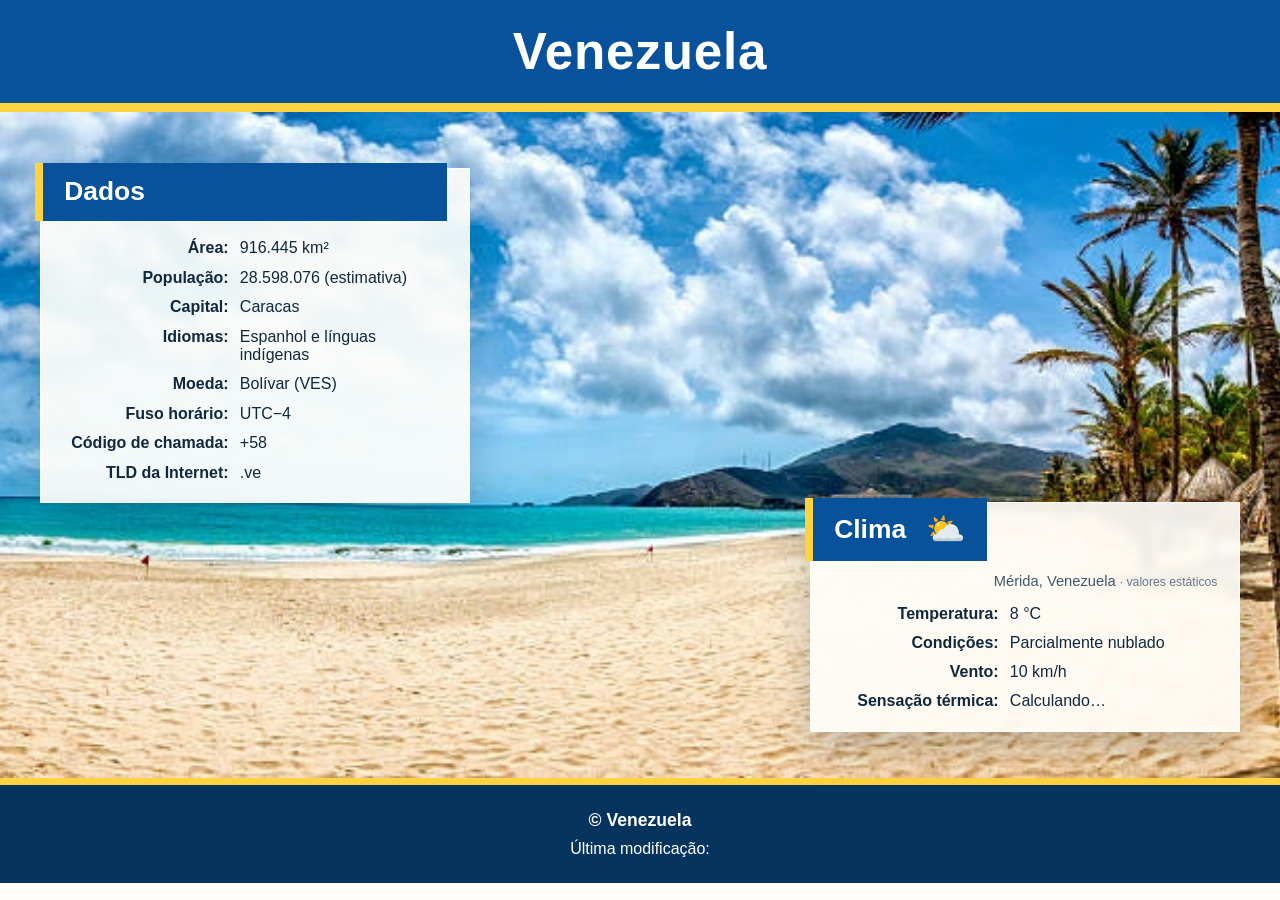
==== local.html @ 7c5c9c33 "local semana 03" ====
<!doctype html>
<html lang="pt-BR">
  <head>
    <meta charset="utf-8">
    <meta name="viewport" content="width=device-width, initial-scale=1">
    <meta name="theme-color" content="#07529a">
    <meta name="description" content="Conheça dados e clima da Venezuela em uma página responsiva.">
    <title>Venezuela — dados e clima</title>
    <link rel="stylesheet" href="estilos/local.css">
    <script src="js/local.js" defer></script>
  </head>
  <body>
    <header class="site-header">
      <h1>Venezuela</h1>
    </header>

    <main>
      <section class="country-scene" aria-label="Dados e clima da Venezuela">
        <picture class="hero-photo">
          <source
            media="(max-width: 47.999rem)"
            srcset="imagens/venezuela-waterfall-mobile.webp"
            type="image/webp">
          <source
            media="(min-width: 48rem)"
            srcset="imagens/venezuela-beach-desktop.webp"
            type="image/webp">
          <img
            src="imagens/venezuela-beach-desktop.webp"
            srcset="imagens/venezuela-beach-desktop.webp 612w"
            sizes="100vw"
            alt="Paisagem tropical da Venezuela"
            fetchpriority="high">
        </picture>

        <section class="info-panel data-panel" aria-labelledby="data-title">
          <h2 id="data-title">Dados</h2>
          <dl class="fact-list">
            <div><dt>Área:</dt><dd>916.445 km²</dd></div>
            <div><dt>População:</dt><dd>28.598.076 (estimativa)</dd></div>
            <div><dt>Capital:</dt><dd>Caracas</dd></div>
            <div><dt>Idiomas:</dt><dd>Espanhol e línguas indígenas</dd></div>
            <div><dt>Moeda:</dt><dd>Bolívar (VES)</dd></div>
            <div><dt>Fuso horário:</dt><dd>UTC−4</dd></div>
            <div><dt>Código de chamada:</dt><dd>+58</dd></div>
            <div><dt>TLD da Internet:</dt><dd>.ve</dd></div>
          </dl>
        </section>

        <section class="info-panel climate-panel" aria-labelledby="climate-title">
          <div class="climate-heading">
            <h2 id="climate-title">Clima</h2>
            <img class="weather-icon" src="images/weather.svg" alt="" aria-hidden="true">
          </div>
          <p class="weather-location">Mérida, Venezuela <span>· valores estáticos</span></p>
          <dl class="fact-list weather-list">
            <div><dt>Temperatura:</dt><dd>8 °C</dd></div>
            <div><dt>Condições:</dt><dd>Parcialmente nublado</dd></div>
            <div><dt>Vento:</dt><dd>10 km/h</dd></div>
            <div><dt>Sensação térmica:</dt><dd id="wind-chill" aria-live="polite">Calculando…</dd></div>
          </dl>
        </section>
      </section>
    </main>

    <footer class="site-footer">
      <p>© <span id="current-year"></span> Venezuela</p>
      <p>Última modificação: <time id="last-modified"></time></p>
    </footer>
  </body>
</html>
---- estilos/local.css ----
:root {
  color-scheme: light;
  --blue: #07529a;
  --blue-deep: #06345f;
  --blue-soft: #eaf3fc;
  --yellow: #ffd23f;
  --ink: #10283d;
  --paper: #fffefa;
  --panel: rgb(255 254 250 / 91%);
  --shadow: 0 1rem 2.4rem rgb(3 30 55 / 23%);
  --body-font: "Segoe UI", Arial, sans-serif;
}

* {
  box-sizing: border-box;
}

html {
  min-width: 320px;
  background: var(--paper);
}

body {
  margin: 0;
  color: var(--ink);
  font-family: var(--body-font);
}

.site-header {
  display: grid;
  min-height: 112px;
  place-items: center;
  padding: 1.25rem;
  border-bottom: 9px solid var(--yellow);
  background: var(--blue);
  color: white;
  text-align: center;
}

.site-header h1 {
  margin: 0;
  font-size: clamp(2rem, 4vw, 3.5rem);
  font-weight: 700;
  letter-spacing: 0.015em;
}

.country-scene {
  position: relative;
  display: grid;
  grid-template-columns: 1fr 1fr;
  min-height: min(74vh, 790px);
  padding: 2.5rem;
  isolation: isolate;
}

.hero-photo {
  position: absolute;
  z-index: -1;
  inset: 0;
  overflow: hidden;
  background: var(--blue-deep);
}

.hero-photo img {
  display: block;
  width: 100%;
  height: 100%;
  object-fit: cover;
  object-position: center 52%;
}

.info-panel {
  width: min(100%, 430px);
  align-self: start;
  padding: 0 1.35rem 1.3rem;
  border: 1px solid rgb(255 255 255 / 72%);
  background: var(--panel);
  box-shadow: var(--shadow);
  backdrop-filter: blur(5px);
}

.info-panel h2 {
  margin: -0.35rem 0 1.15rem -1.7rem;
  padding: 0.8rem 1.3rem;
  border-left: 8px solid var(--yellow);
  background: var(--blue);
  color: white;
  font-size: 1.65rem;
  line-height: 1.2;
}

.data-panel {
  grid-column: 1;
  grid-row: 1;
  margin-top: 1rem;
}

.climate-panel {
  grid-column: 2;
  grid-row: 1;
  align-self: end;
  justify-self: end;
  margin-bottom: 0.4rem;
}

.climate-heading {
  display: flex;
  align-items: center;
  justify-content: space-between;
}

.climate-panel h2::after {
  content: " ⛅";
  margin-left: 0.7rem;
  font-size: 1.2em;
  vertical-align: -0.05em;
}

.weather-icon {
  display: none;
}

.weather-location {
  margin: -0.4rem 0 1rem;
  color: #40576a;
  font-size: 0.92rem;
  text-align: right;
}

.weather-location span {
  color: #637789;
  font-size: 0.83em;
}

.fact-list {
  display: grid;
  gap: 0.72rem;
  margin: 0;
}

.fact-list > div {
  display: grid;
  grid-template-columns: minmax(max-content, 1fr) 1.25fr;
  gap: 0.7rem;
  align-items: baseline;
}

.fact-list dt {
  font-weight: 700;
  text-align: right;
}

.fact-list dd {
  margin: 0;
}

.weather-list {
  gap: 0.68rem;
}

.site-footer {
  display: grid;
  min-height: 105px;
  align-content: center;
  gap: 0.25rem;
  padding: 1.25rem;
  border-top: 7px solid var(--yellow);
  background: var(--blue-deep);
  color: white;
  text-align: center;
}

.site-footer p {
  margin: 0;
  line-height: 1.45;
}

.site-footer p:first-child {
  font-size: 1.1rem;
  font-weight: 650;
}

@media (max-width: 47.999rem) {
  .site-header {
    min-height: 88px;
    border-bottom-width: 7px;
  }

  .country-scene {
    display: flex;
    flex-direction: column;
    min-height: auto;
    padding: 0;
    background: var(--paper);
  }

  .hero-photo {
    position: relative;
    z-index: 0;
    display: block;
    width: 100%;
    height: min(72svh, 650px);
    min-height: 390px;
    border-bottom: 6px solid var(--yellow);
  }

  .hero-photo img {
    object-position: center 48%;
  }

  .info-panel {
    width: 100%;
    padding: 0 1.15rem 1.7rem;
    border: 0;
    border-bottom: 1px solid #d6e3ef;
    background: var(--paper);
    box-shadow: none;
    backdrop-filter: none;
  }

  .info-panel h2 {
    margin: 0 -1.15rem 1.4rem;
    padding: 1.15rem 1rem 0.6rem;
    border: 0;
    background: transparent;
    color: var(--blue-deep);
    font-size: 2rem;
    text-align: center;
  }

  .data-panel {
    margin-top: 0;
    padding-top: 0.3rem;
  }

  .climate-panel {
    align-self: stretch;
    margin: 0;
    padding-top: 0.25rem;
  }

  .climate-heading {
    flex-direction: column;
    gap: 0.15rem;
  }

  .climate-panel h2::after {
    content: none;
  }

  .weather-icon {
    display: block;
    width: 76px;
    height: 76px;
    margin: -0.2rem auto 0.65rem;
  }

  .weather-location {
    margin: 0 0 1.15rem;
    text-align: center;
  }

  .fact-list {
    gap: 0.9rem;
    width: min(100%, 470px);
    margin-inline: auto;
    font-size: 1.08rem;
  }

  .weather-list {
    gap: 0.8rem;
  }

  .site-footer {
    min-height: 122px;
    padding: 1.3rem 1rem;
  }
}

@media (max-width: 370px) {
  .fact-list > div {
    grid-template-columns: 1fr 1.2fr;
    gap: 0.45rem;
  }

  .fact-list {
    font-size: 0.98rem;
  }
}
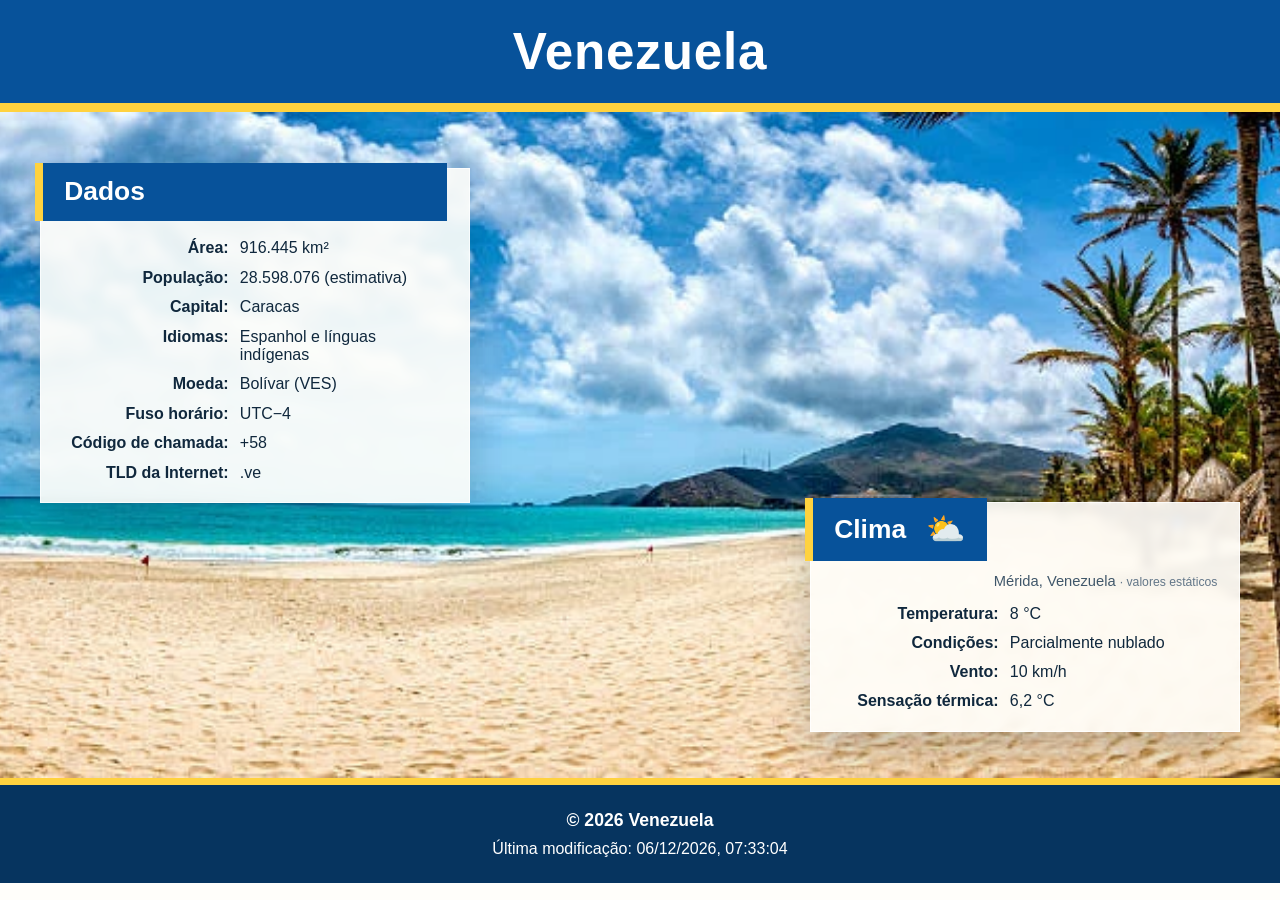
==== commit bbd06f37: "local semana 03 js" ====
--- a/local.html
+++ b/local.html
@@ -7,7 +7,7 @@
     <meta name="description" content="Conheça dados e clima da Venezuela em uma página responsiva.">
     <title>Venezuela — dados e clima</title>
     <link rel="stylesheet" href="estilos/local.css">
-    <script src="js/local.js" defer></script>
+    <script src="scripts/local.js" defer></script>
   </head>
   <body>
     <header class="site-header">
